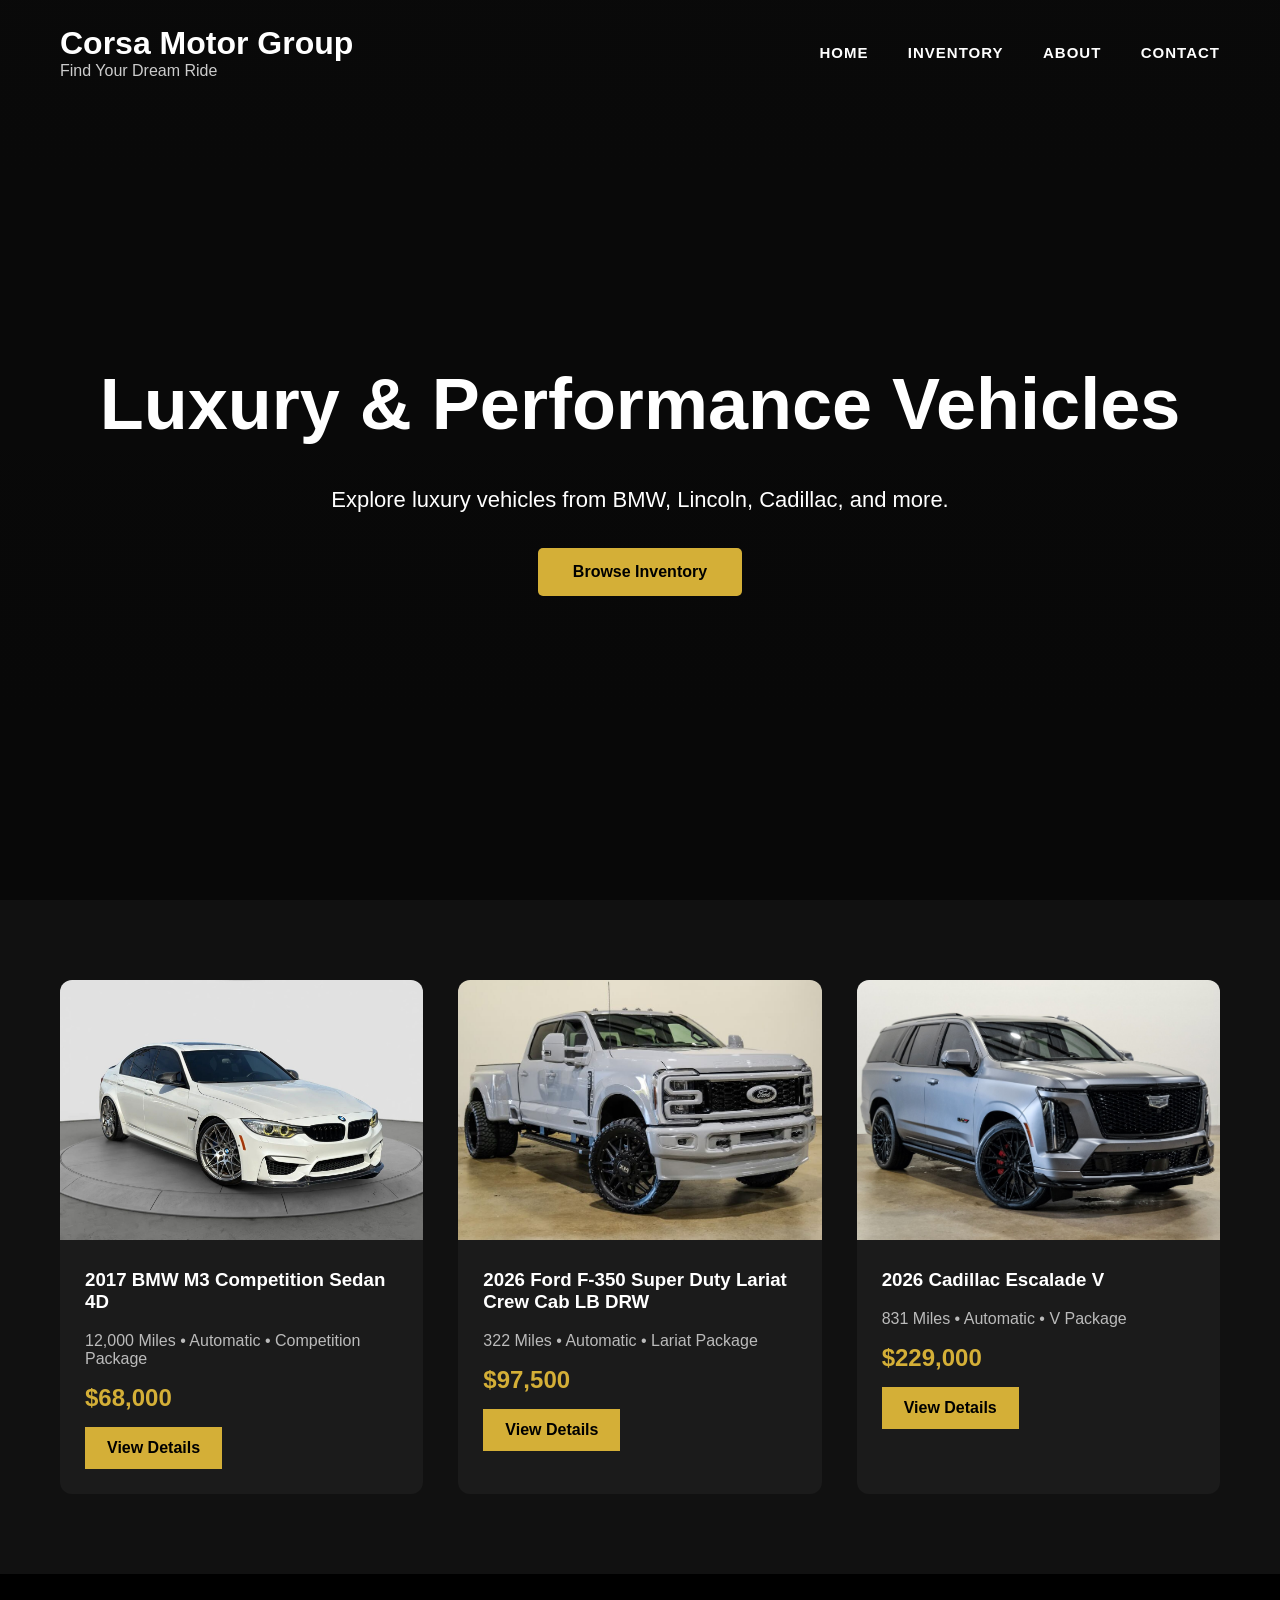
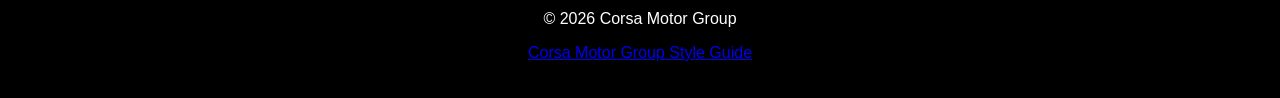
==== index.html @ 6bdfbd12 "commited" ====
<!DOCTYPE html>
<html lang="en">
<head>
    <meta charset="UTF-8">
    <meta name="viewport" content="width=device-width, initial-scale=1.0">
    <title>Corsa Motor Group | Find Your Dream Ride</title>

    <link rel="stylesheet" href="styles/main.css">
    <link rel="stylesheet" href="styles/layout.css">
    <link rel="stylesheet" href="styles/effects.css">

<body>

<header>
    <div class="logo-section">
        <h1>Corsa Motor Group</h1>
        <p>Find Your Dream Ride</p>
    </div>

    <nav>
        <a href="index.html">Home</a>
        <a href="listings.html">Inventory</a>
        <a href="about.html">About</a>
        <a href="contact.html">Contact</a>
    </nav>
</header>

<section class="video-hero">

    <video autoplay muted loop playsinline class="background-video">

        <source src="videos/cars.mp4" type="video/mp4">

    </video>

    <div class="video-overlay">

        <h2>Luxury & Performance Vehicles</h2>

        <p>
            Explore luxury vehicles from BMW,
            Lincoln, Cadillac, and more.
        </p>

        <a href="listings.html" class="hero-btn">
            Browse Inventory
        </a>

    </div>

</section>

 <section class="inventory-grid">

        <div class="inventory-card">

            <img src="images/bmwm3.jpg" alt="BMW M3">

            <div class="inventory-info">

                <h3>2017 BMW M3 Competition Sedan 4D</h3>

                <p>12,000 Miles • Automatic • Competition Package</p>

                <span>$68,000</span>

                <a href="#">View Details</a>
            </div>
        </div>

        <div class="inventory-card">

            <img src="images/fordf350.jpg" alt="Ford F-350">

            <div class="inventory-info">

                <h3>2026 Ford F-350 Super Duty Lariat Crew Cab LB DRW</h3>

                <p>322 Miles • Automatic • Lariat Package</p>

                <span>$97,500</span>

                <a href="#">View Details</a>

            </div>

        </div>

       <div class="inventory-card">

            <img src="images/cadillac.jpg" alt="Cadillac Escalade">

            <div class="inventory-info">

                <h3>2026 Cadillac Escalade V</h3>

                <p>831 Miles • Automatic • V Package</p>

                <span>$229,000</span>

                <a href="#">View Details</a>

            </div>
        </div>
</section>

<footer>
        <p>© 2026 Corsa Motor Group</p>
        <p><a href="styleguide.html">Corsa Motor Group Style Guide </a></p>
    </footer>
</body>
</html>
---- styles/main.css ----
body {
    margin: 0;
    font-family: 'Montserrat', sans-serif;
    background-color: #111111;
    color: white;
}

header {
    position: absolute;

    top: 0;
    left: 0;

    width: 100%;

    display: flex;
    justify-content: space-between;
    align-items: center;

    padding: 25px 60px;

    background: transparent;

    z-index: 1000;

    box-sizing: border-box;
}

.logo-section h1 {
    margin: 0;
    font-size: 32px;
}

.logo-section p {
    margin: 0;
    color: #cccccc;
}

nav a {
    color: white;

    text-decoration: none;

    margin-left: 35px;

    font-weight: 600;
    font-size: 15px;

    letter-spacing: 1px;

    text-transform: uppercase;
}

.hero {
    height: 90vh;
    background-image:
    linear-gradient(rgba(0,0,0,0.5), rgba(0,0,0,0.6)),
    url('../images/hero.jpg');

    background-size: cover;
    background-position: center;

    display: flex;
    align-items: center;
    justify-content: center;

    text-align: center;
}

.hero-overlay h2 {
    font-size: 60px;
}

.hero-overlay p {
    font-size: 20px;
    margin-bottom: 30px;
}

.hero-btn {
    background-color: #d4af37;
    color: black;
    text-decoration: none;

    padding: 15px 35px;
    border-radius: 5px;
    font-weight: bold;
}

.page-banner {
    text-align: center;
    padding: 100px 20px;
    background-color: #1d1d1d;
}

.page-banner h2 {
    font-size: 50px;
}

footer {
    background-color: black;
    text-align: center;
    padding: 20px;
}

.video-hero {
    position: relative;

    height: 100vh;
    overflow: hidden;
}

.background-video {
    position: absolute;

    top: 0;
    left: 0;

    width: 100%;
    height: 100%;

    object-fit: cover;

    object-position: center center;

    z-index: -1;
}

.video-overlay {
    position: relative;

    height: 100%;

    display: flex;
    flex-direction: column;

    justify-content: center;
    align-items: center;

    text-align: center;

    background:
    linear-gradient(rgba(0,0,0,0.45),
    rgba(0,0,0,0.55));

    color: white;
}

.video-overlay h2 {
    font-size: 72px;
    margin-bottom: 20px;
}

.video-overlay p {
    font-size: 22px;
    margin-bottom: 35px;
}
---- styles/layout.css ----
.featured-section {
    padding: 80px 60px;
}

.featured-section h2 {
    text-align: center;
    margin-bottom: 50px;
    font-size: 40px;
}

.car-grid {
    display: grid;

    grid-template-columns:
    repeat(auto-fit, minmax(300px, 1fr));

    gap: 30px;
}

.car-card {
    background-color: #1d1d1d;
    border-radius: 12px;
    overflow: hidden;
}

.car-card img {
    width: 100%;
    height: 250px;
    object-fit: cover;
}

.car-info {
    padding: 20px;
}

.car-info span {
    color: #d4af37;
    font-size: 22px;
    font-weight: bold;
}

.about-page {
    display: grid;
    grid-template-columns: 1fr 1fr;
    gap: 40px;

    padding: 80px 60px;
    align-items: center;
}

.about-page img {
    width: 100%;
    border-radius: 12px;
}

.contact-section {
    display: flex;
    justify-content: center;

    padding: 80px 60px;
}

form {
    width: 600px;

    display: flex;
    flex-direction: column;

    gap: 20px;
}

input,
textarea {
    padding: 15px;
    border: none;
    border-radius: 5px;
}

textarea {
    height: 150px;
}

button {
    padding: 15px;
    border: none;
    background-color: #d4af37;
    font-weight: bold;
}

.inventory-hero {
    height: 50vh;

    background-image:
        linear-gradient(rgba(0, 0, 0, 0.5),
            rgba(0, 0, 0, 0.6)),
        url('../images/hero.jpg');

    background-size: cover;
    background-position: center;

    display: flex;
    align-items: center;
    justify-content: center;

    text-align: center;
}

.inventory-overlay h2 {
    font-size: 55px;
}

.inventory-overlay p {
    font-size: 20px;
    color: #d4af37;
}

.inventory-controls {
    display: flex;
    justify-content: center;
    gap: 20px;

    padding: 40px 60px;

    background-color: #181818;
}

.inventory-controls input,
.inventory-controls select {
    padding: 14px;

    background-color: #222;
    color: white;

    border: 1px solid #333;

    width: 250px;
}

.inventory-grid {
    display: grid;

    grid-template-columns:
        repeat(auto-fit, minmax(320px, 1fr));

    gap: 35px;

    padding: 80px 60px;
}

.inventory-card {
    background-color: #1b1b1b;

    border-radius: 12px;

    overflow: hidden;
}

.inventory-card img {
    width: 100%;
    height: 260px;

    object-fit: cover;
}

.inventory-info {
    padding: 25px;
}

.inventory-info h3 {
    margin-top: 0;
}

.inventory-info p {
    color: #bbbbbb;
}

.inventory-info span {
    display: block;

    margin: 15px 0;

    color: #d4af37;

    font-size: 24px;
    font-weight: bold;
}

.inventory-info a {
    display: inline-block;

    padding: 12px 22px;

    background-color: #d4af37;
    color: black;

    text-decoration: none;
    font-weight: bold;
}

.sketch {
    width: 100%;
    max-width: 400px;
    height: auto;
    display: block;
    border-radius: 12px;
}
---- styles/effects.css ----
nav a:hover {
    color: #d4af37;
    transition: 0.3s;
}

.car-card {
    transition: transform 0.3s ease;
}

.car-card:hover {
    transform: translateY(-10px);
}

.hero-btn:hover,
button:hover {
    background-color: white;
    transition: 0.3s;
}
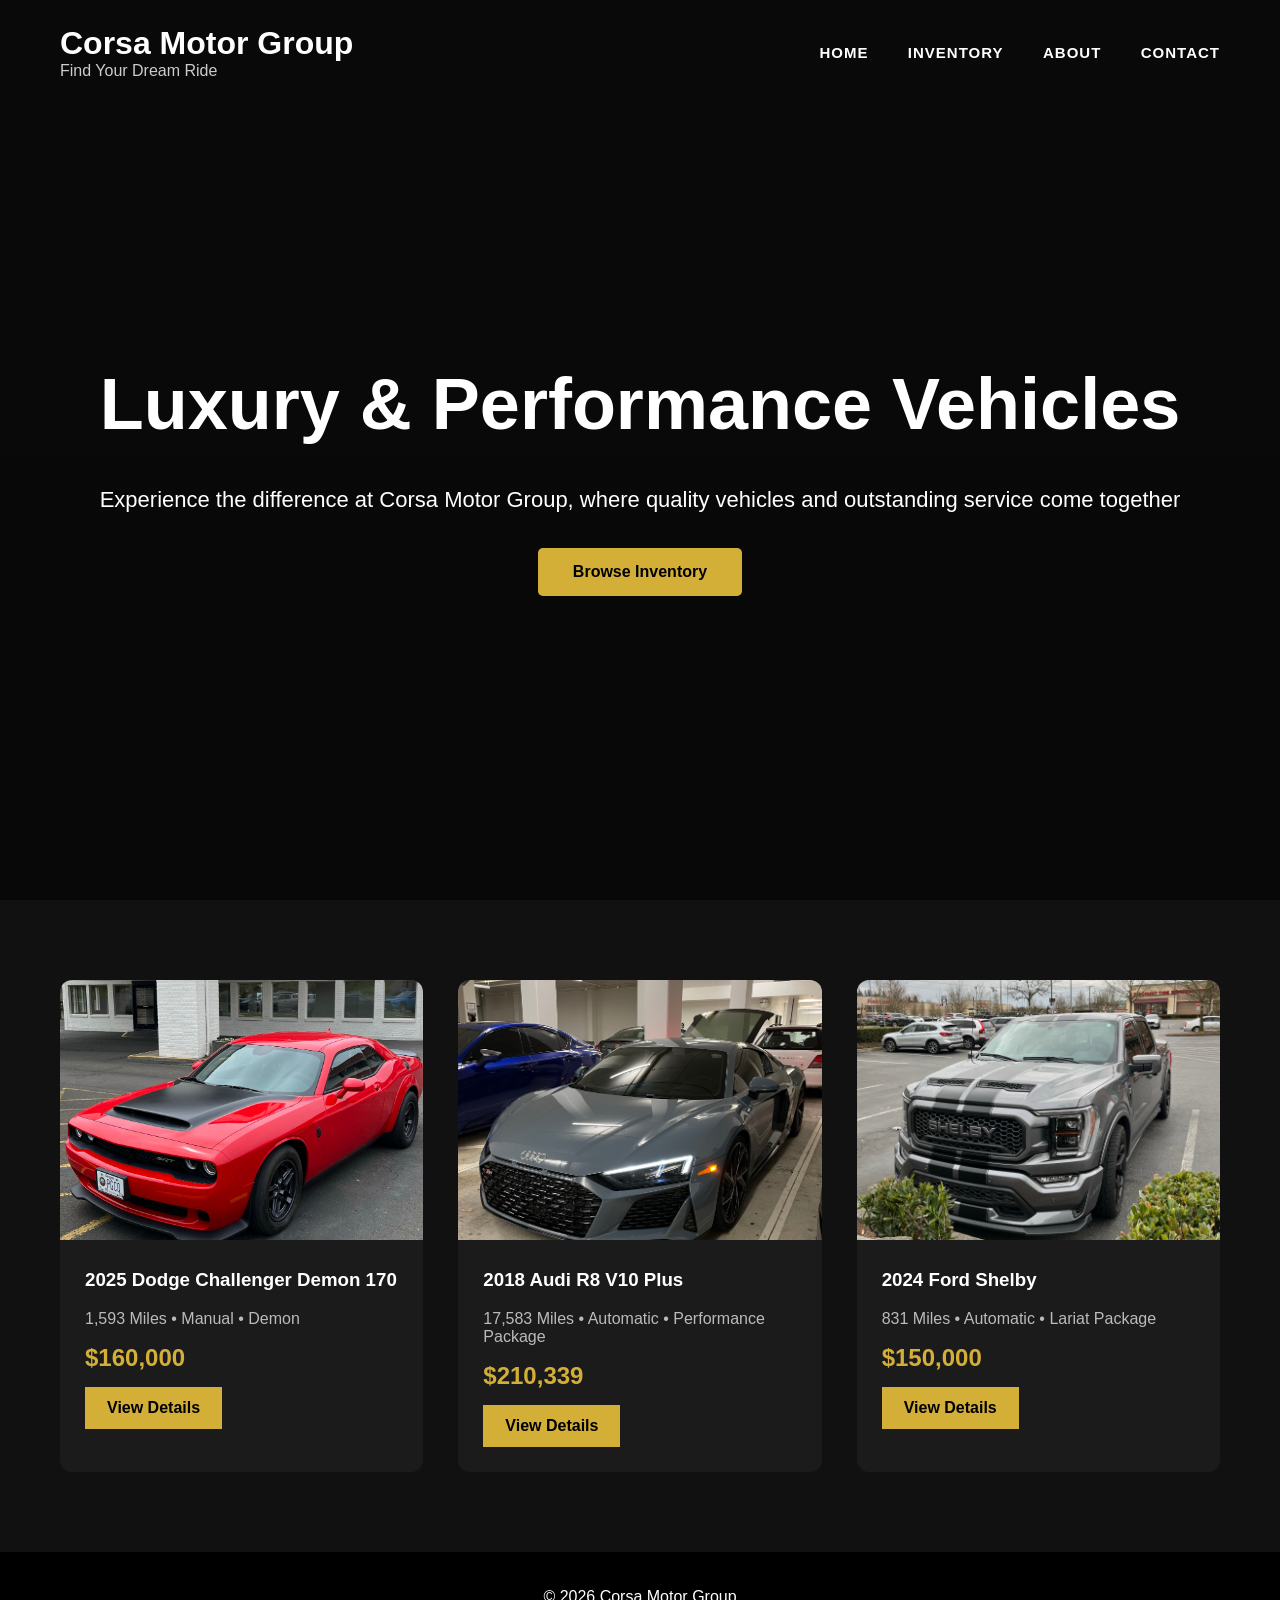
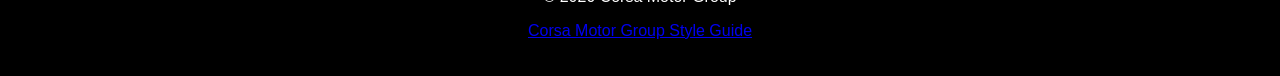
==== commit 8b918d8c: "commited" ====
--- a/index.html
+++ b/index.html
@@ -38,9 +38,11 @@
         <h2>Luxury & Performance Vehicles</h2>
 
         <p>
-            Explore luxury vehicles from BMW,
-            Lincoln, Cadillac, and more.
+            Experience the difference at Corsa Motor Group, 
+            where quality vehicles and outstanding service
+            come together
         </p>
+    
 
         <a href="listings.html" class="hero-btn">
             Browse Inventory
@@ -54,31 +56,15 @@
 
         <div class="inventory-card">
 
-            <img src="images/bmwm3.jpg" alt="BMW M3">
+            <img src="images/dodge.jpg" alt="Dodge Challenger">
 
             <div class="inventory-info">
 
-                <h3>2017 BMW M3 Competition Sedan 4D</h3>
+                <h3>2025 Dodge Challenger Demon 170</h3>
 
-                <p>12,000 Miles • Automatic • Competition Package</p>
+                <p>1,593 Miles • Manual • Demon</p>
 
-                <span>$68,000</span>
-
-                <a href="#">View Details</a>
-            </div>
-        </div>
-
-        <div class="inventory-card">
-
-            <img src="images/fordf350.jpg" alt="Ford F-350">
-
-            <div class="inventory-info">
-
-                <h3>2026 Ford F-350 Super Duty Lariat Crew Cab LB DRW</h3>
-
-                <p>322 Miles • Automatic • Lariat Package</p>
-
-                <span>$97,500</span>
+                <span>$160,000</span>
 
                 <a href="#">View Details</a>
 
@@ -88,20 +74,41 @@
 
        <div class="inventory-card">
 
-            <img src="images/cadillac.jpg" alt="Cadillac Escalade">
+            <img src="images/r8.jpg" alt="Audi R8 V10 Plus">
 
             <div class="inventory-info">
 
-                <h3>2026 Cadillac Escalade V</h3>
+                <h3>2018 Audi R8 V10 Plus</h3>
 
-                <p>831 Miles • Automatic • V Package</p>
+                <p>17,583 Miles • Automatic • Performance Package</p>
 
-                <span>$229,000</span>
+                <span>$210,339</span>
 
                 <a href="#">View Details</a>
 
             </div>
+
         </div>
+
+
+      <div class="inventory-card">
+
+            <img src="images/shelby.jpg" alt="Ford Shelby">
+
+            <div class="inventory-info">
+
+                <h3>2024 Ford Shelby <F-150></h3>
+
+                <p>831 Miles • Automatic • Lariat Package</p>
+
+                <span>$150,000</span>
+
+                <a href="#">View Details</a>
+
+            </div>
+    
+        </div>
+
 </section>
 
 <footer>
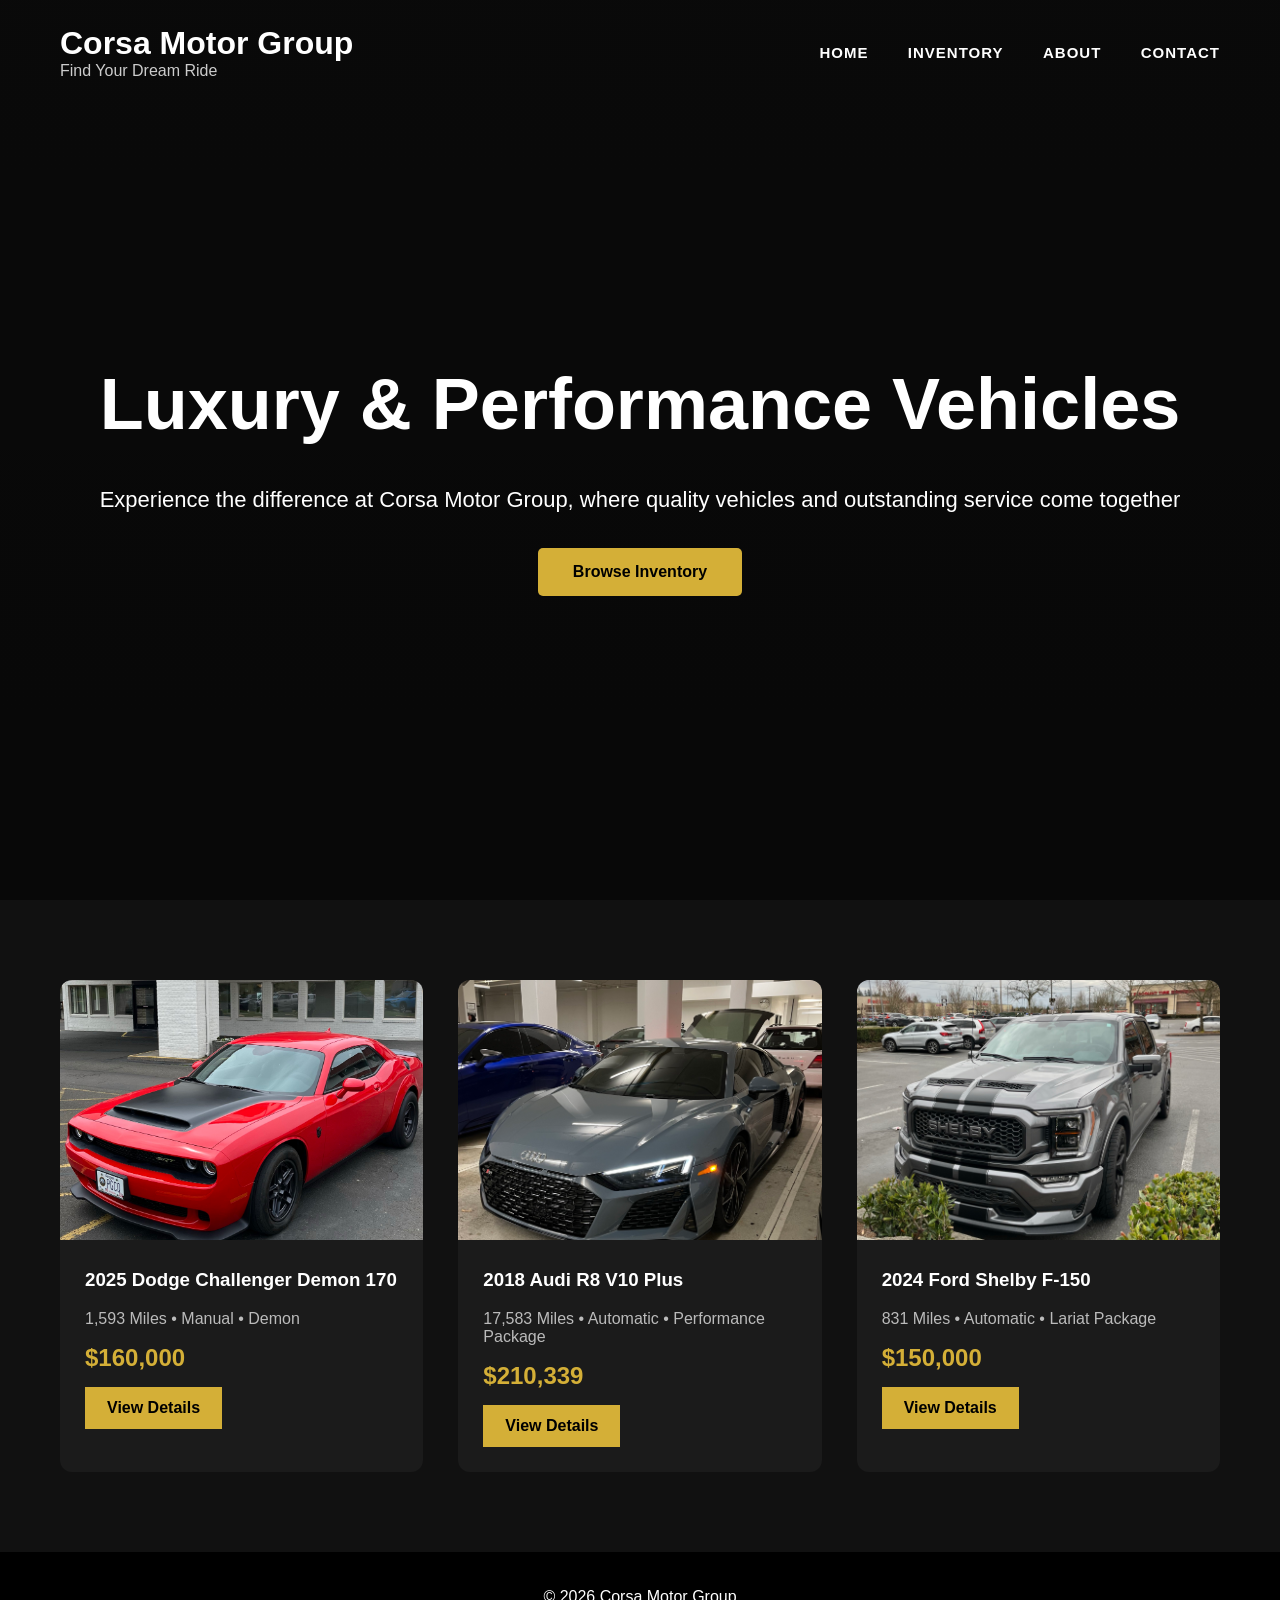
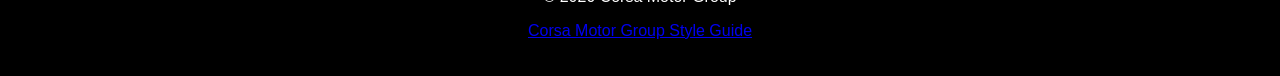
==== commit d31c20cf: "commited" ====
--- a/index.html
+++ b/index.html
@@ -97,7 +97,7 @@
 
             <div class="inventory-info">
 
-                <h3>2024 Ford Shelby <F-150></h3>
+                <h3>2024 Ford Shelby F-150</h3>
 
                 <p>831 Miles • Automatic • Lariat Package</p>
 
